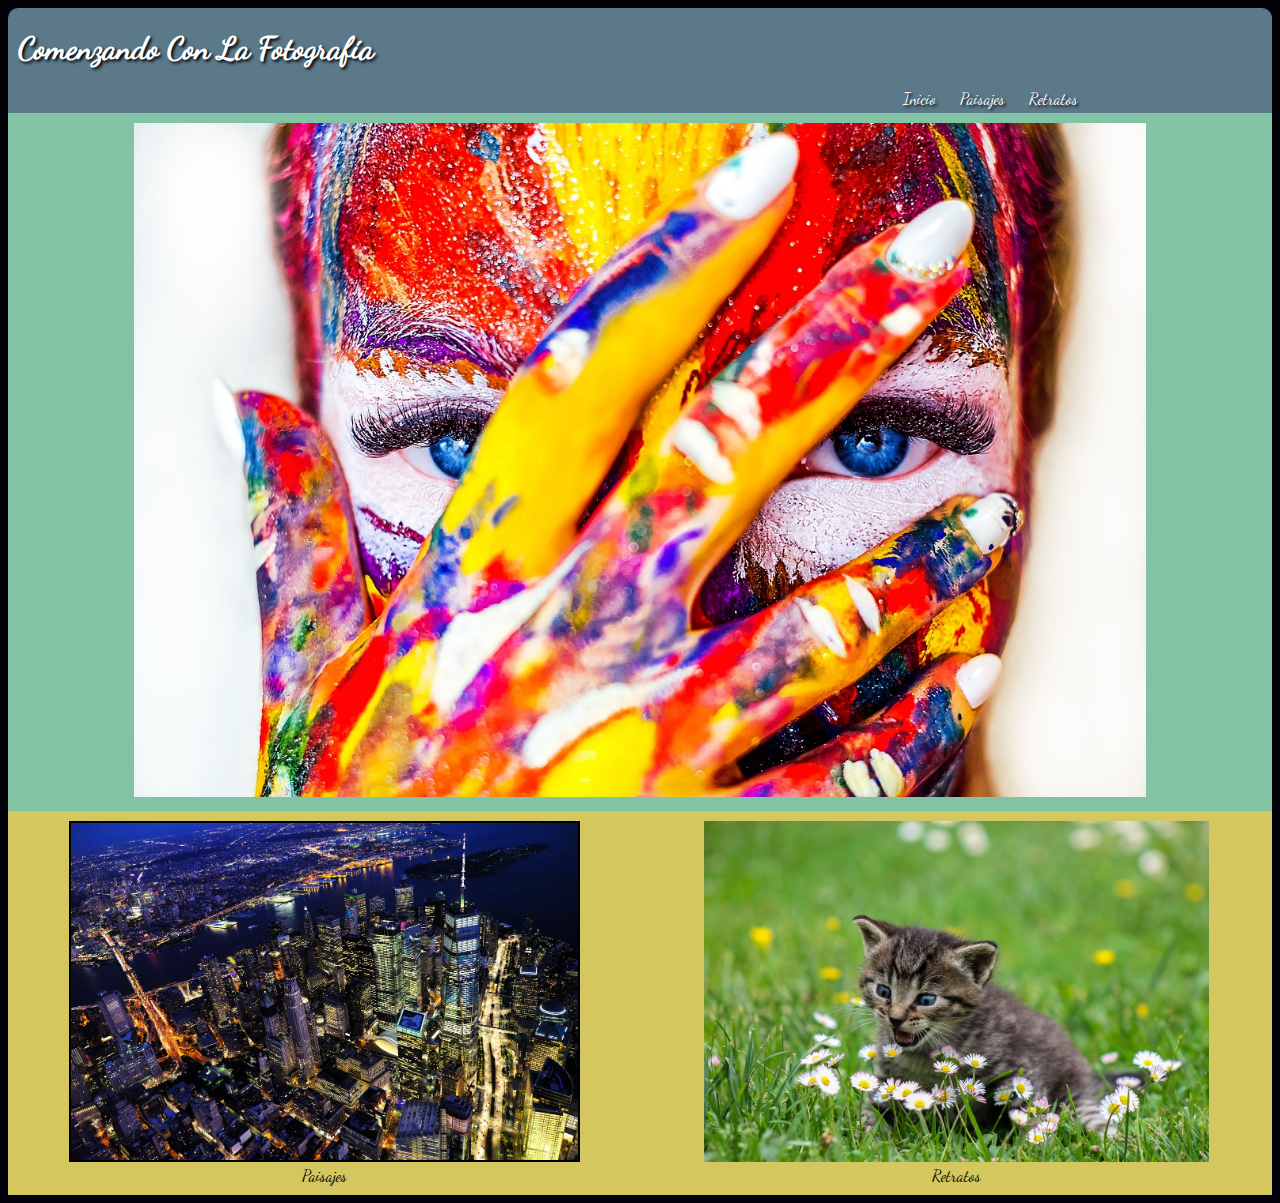
==== index.html @ a049b8e4 "section 2" ====
<!doctype html>
<html>
<head>
<meta charset="utf-8">
<meta name="viewport" content="width:device-width,user-scalable=no">
<title>Comenzando Con La Fotografía</title>
<link rel="stylesheet" href="css/estilos.css">

</head>

<body>
	<header>
	<div id="titulo">
		<h1>Comenzando Con La Fotografía</h1>
	</div>
	
	<div id="menu">
		<nav>
		<a href="index.html">Inicio</a>
		<a href="html/paisaje.html">Paisajes</a>
		<a href="html/retratos.html">Retratos</a>
		</nav>
	</div>
	</header>
	
	<section id="contenido">
		<section id="principal">
			<img src="imagenes/paint-2985569_1280.jpg" class="adaptativa-porcentaje">
		</section>
			
		<section id="secundaria">
			
			<div class="imagenes">
				
				<div>
					<a href="html/paisaje.html"><img src="imagenes/new-york-2699520_1280.jpg" class="adaptativa-porcentaje1"></a>
					<figcaption>Paisajes</figcaption>
				</div>
				<div>
					<a href="html/retratos.html"><img src="imagenes/kitty-2948404_1280.jpg" class="adaptativa-porcentaje2"></a>
					<figcaption>Retratos</figcaption>
				</div>
			</div>
		
		</section>
	</section>
</body>
</html>
---- css/estilos.css ----
@charset "utf-8";
/* CSS Document */

@font-face {
	font-family: 'dancing-script';
	src: url(../fuentes/DancingScript-Regular.ttf)
}
body {
	background: #02010a;
	font-family: "dancing-script";	
}

header {
	background: #5b7989;
	color: white;
	text-shadow: 2px 2px 3px #02010a;	
	border-top-left-radius: 10px;
	border-top-right-radius: 10px;
	width: 100%;
}

#titulo {
	text-align: left;
	padding: 0px 0px 0px 10px;
	display: inline-flex;
}

#menu {
	text-align: right;
	padding: 0px 5px 5px 0px;
	display: inline-flex;
	flex-flow: row wrap;
	margin-left: 70%;
}

h1::selection {
	background: white;
}

a {
	text-decoration: none;
	color: white;
	margin: 5px;
	padding: 5px 5px;
}

#contenido {
	text-align: center;
	display: flex;
	flex-direction: column;
}

#principal {
	background-color: #82c3a6;
	padding-top: 10px;
	padding-bottom: 10px;
}

#secundaria {
	background-color: #d5c75f;
	padding-top: 10px;
	padding-bottom: 10px;
}

.adaptativa-porcentaje {
	width: 80%;
}

.adaptativa-porcentaje1 {
	width: 80%;
	border: solid 2px black;	
}

.adaptativa-porcentaje2 {
	width: 80%;
	
}

.imagenes{
	display: flex;
	flex-direction: row;
}
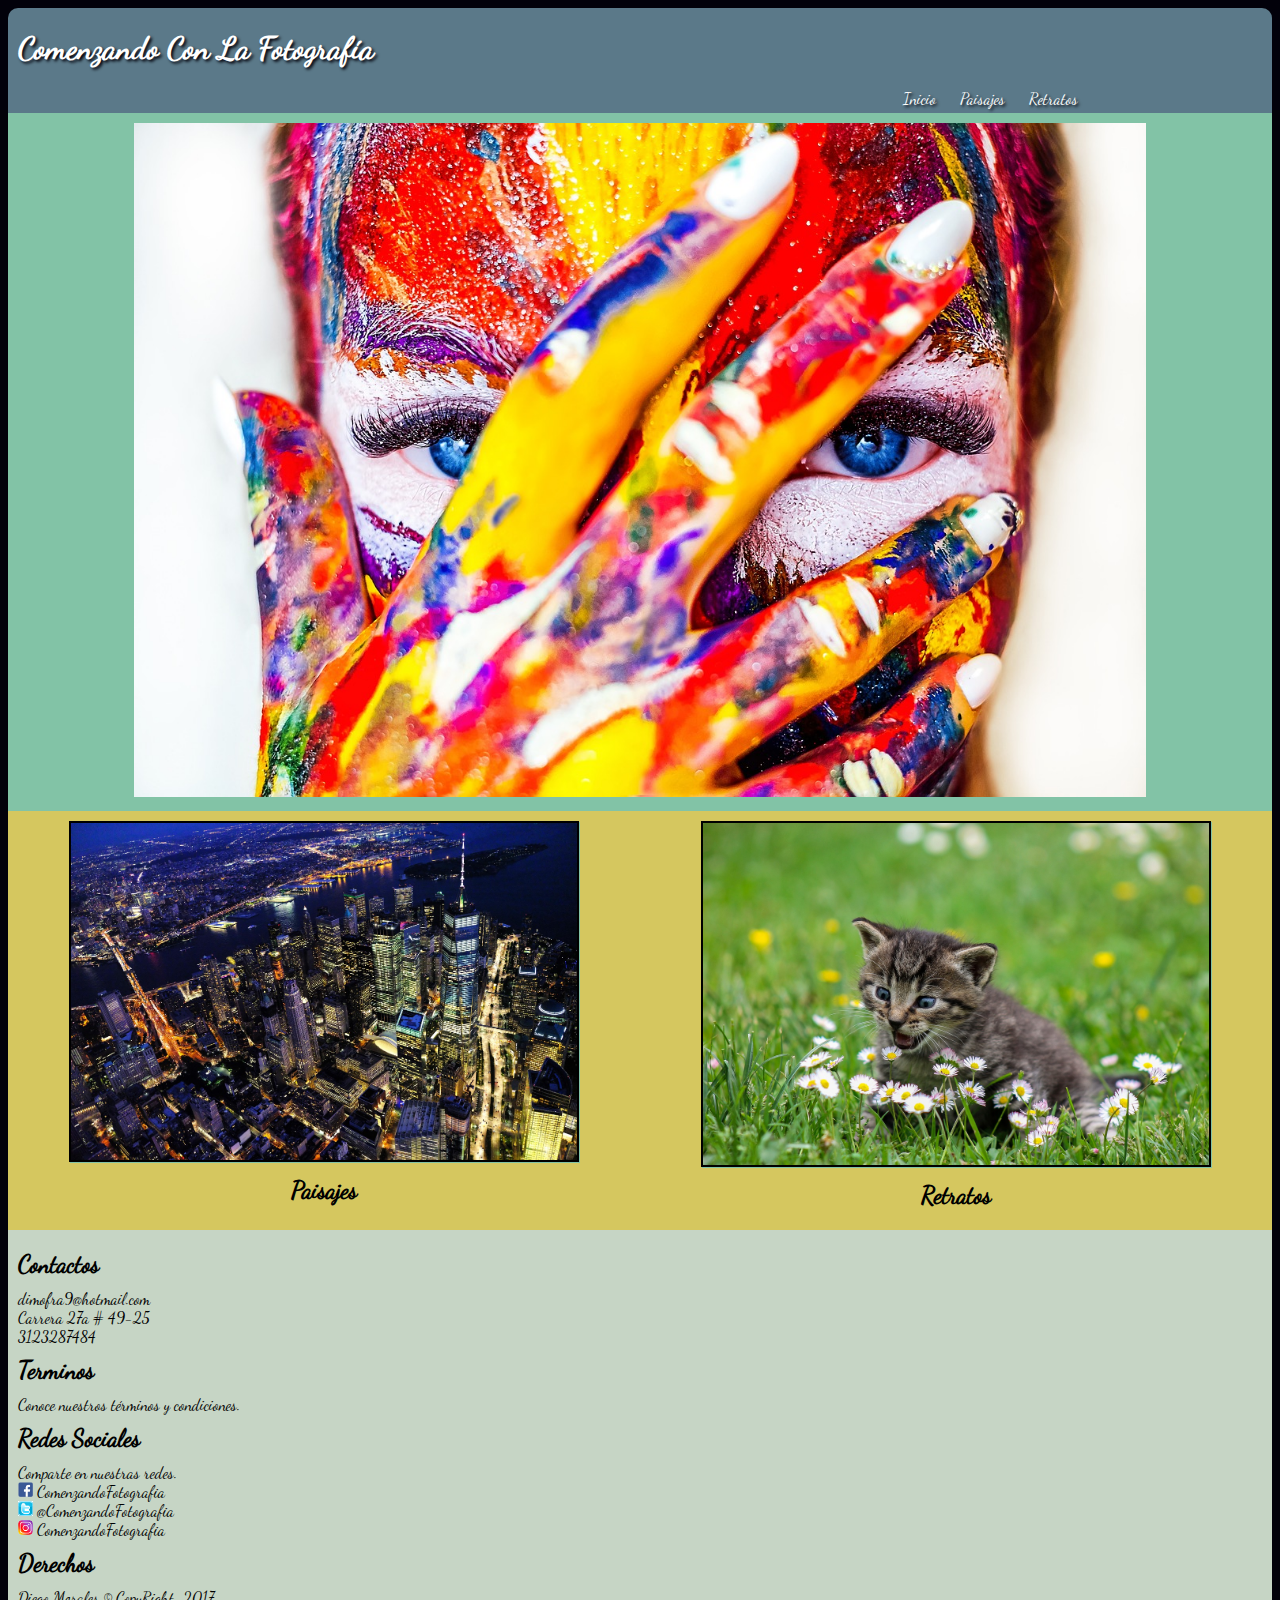
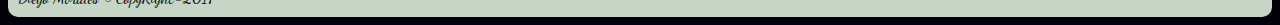
==== commit 148842c0: "footer 1" ====
--- a/index.html
+++ b/index.html
@@ -34,15 +34,50 @@
 				
 				<div>
 					<a href="html/paisaje.html"><img src="imagenes/new-york-2699520_1280.jpg" class="adaptativa-porcentaje1"></a>
-					<figcaption>Paisajes</figcaption>
+					<figcaption><h2>Paisajes</h2></figcaption>
 				</div>
 				<div>
 					<a href="html/retratos.html"><img src="imagenes/kitty-2948404_1280.jpg" class="adaptativa-porcentaje2"></a>
-					<figcaption>Retratos</figcaption>
+					<figcaption><h2>Retratos</h2></figcaption>
 				</div>
 			</div>
 		
 		</section>
 	</section>
+	
+	<footer id="piedepagina">
+		
+		<div class=".piedepagina">
+			<div>
+				<h2>Contactos</h2>
+				dimofra9@hotmail.com
+				<br>
+				Carrera 27a # 49-25
+				<br>
+				3123287484		
+			</div>
+		
+			<div>
+				<h2>Terminos</h2>
+				Conoce nuestros términos y condiciones.
+			</div>
+		
+			<div>
+				<h2>Redes Sociales</h2>
+				Comparte en nuestras redes.
+				<br>
+				<img src="imagenes/boton facebook.png" class="icono"> ComenzandoFotografia
+				<br>
+				<img src="imagenes/boton twitter.png" class="icono"> @ComenzandoFotografia
+				<br>
+				<img src="imagenes/boton instagram.png" class="icono"> ComenzandoFotografia		
+			</div>
+		
+			<div>
+				<h2>Derechos</h2>
+				Diego Morales © CopyRight-2017
+			</div>
+		</div>
+	</footer>
 </body>
 </html>
--- a/css/estilos.css
+++ b/css/estilos.css
@@ -68,15 +68,49 @@
 
 .adaptativa-porcentaje1 {
 	width: 80%;
-	border: solid 2px black;	
+	border: solid 2px black;
+	box-shadow: 1px 1px #82c3a6;
+	transition-property:transform: rotate;
+	transition-duration: 1s;
+}
+
+.adaptativa-porcentaje1:hover{
+	transform: rotate(10px);
 }
 
 .adaptativa-porcentaje2 {
 	width: 80%;
-	
+	border: solid 2px black;
+	box-shadow: 1px 1px #82c3a6;
+	transition-property: 	
 }
 
 .imagenes{
 	display: flex;
 	flex-direction: row;
+}
+
+footer {
+	background: #C6d5c5;
+	padding: 10px;
+	border-bottom-left-radius: 10px;
+	border-bottom-right-radius: 10px;
+}
+
+#piedepagina {	
+	display: flex;
+	flex-direction: column;
+}
+
+.piedepagina {
+	display: flex;
+	flex-direction: row;
+}
+
+.icono {
+	width: 15px
+}
+
+h2 {
+	margin: 10px 0px 10px 0px;
 }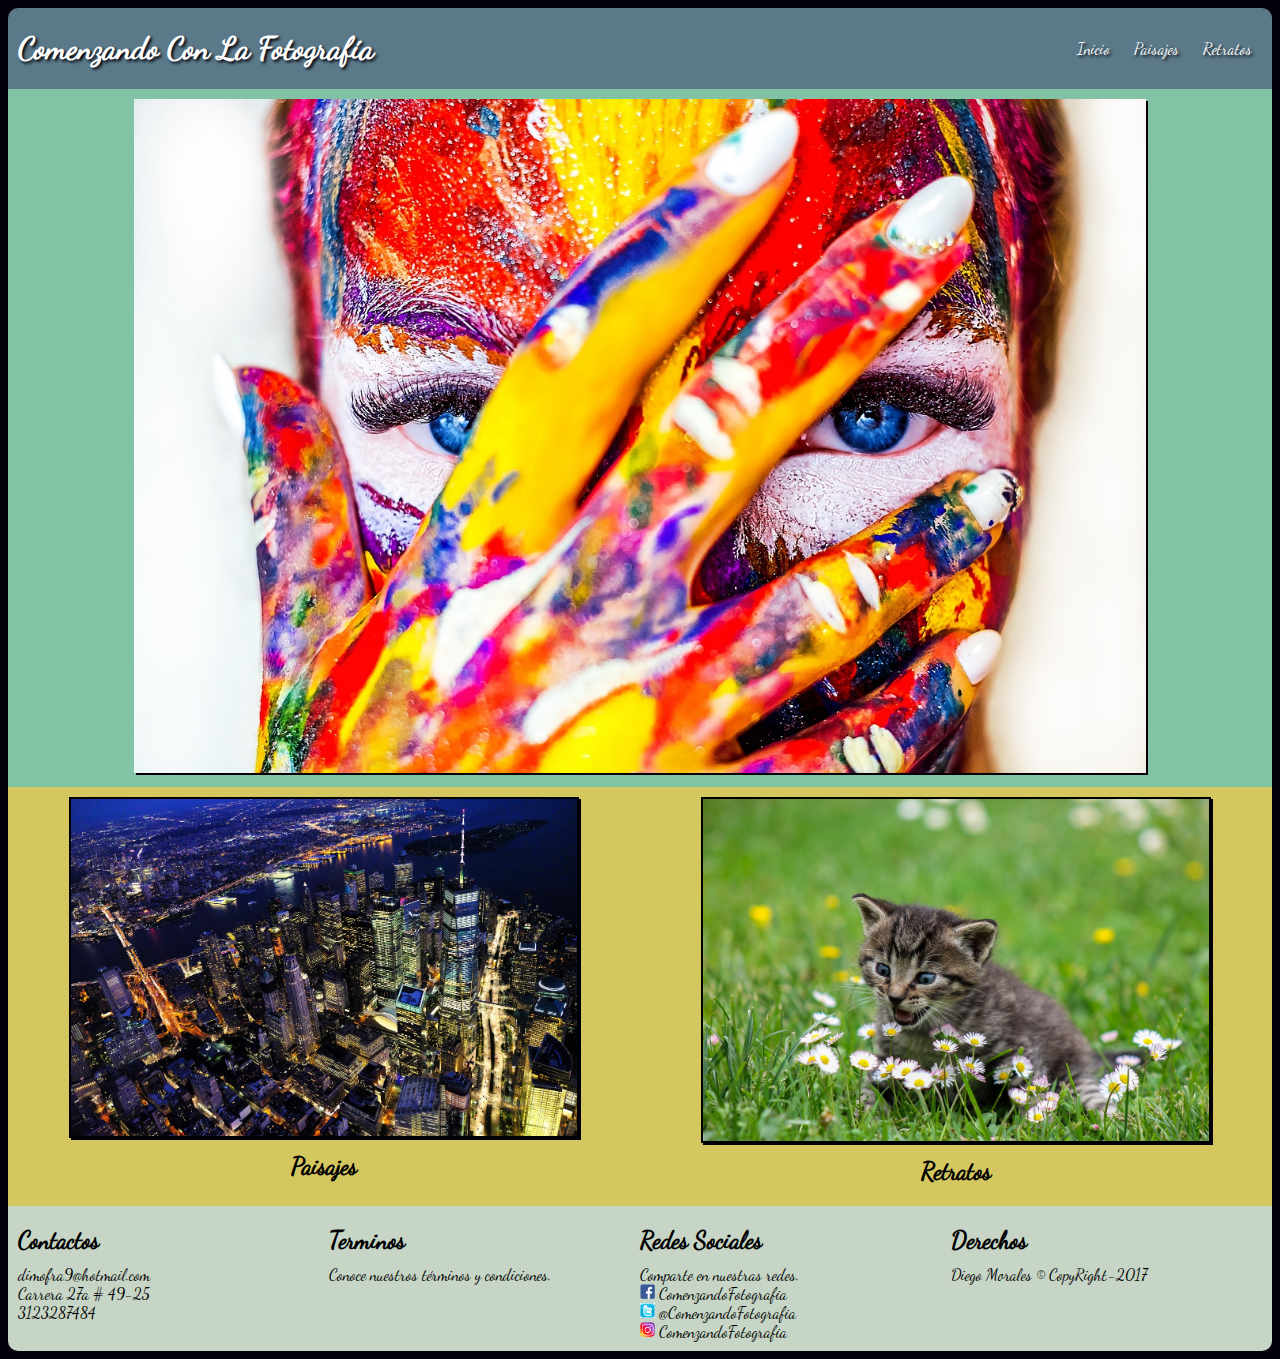
==== commit ec099fb6: "pagina inicio" ====
--- a/index.html
+++ b/index.html
@@ -1,31 +1,56 @@
 <!doctype html>
 <html>
+
 <head>
-<meta charset="utf-8">
-<meta name="viewport" content="width:device-width,user-scalable=no">
-<title>Comenzando Con La Fotografía</title>
-<link rel="stylesheet" href="css/estilos.css">
+
+	<meta charset="utf-8">
+
+	<meta name="viewport" content="width:device-width,user-scalable=no">
+
+	<title>Comenzando Con La Fotografía</title>
+
+	<link rel="stylesheet" href="css/estilos.css">
 
 </head>
 
 <body>
-	<header>
-	<div id="titulo">
-		<h1>Comenzando Con La Fotografía</h1>
-	</div>
+
+	<header id="encabezado">
+		
+		<div class="encabezado">
+			
+			<div>
+				<h1 id="titulo">
+				Comenzando Con La Fotografía
+				</h1>
+			</div>
+			
+			<div>
+				<nav id="menu">		
+					<a href="index.html">
+					Inicio
+					</a>
+				
+					<a href="html/paisaje.html">
+					Paisajes
+					</a>
+				
+					<a href="html/retratos.html">
+					Retratos
+					</a>			
+				</nav>			
+			</div>
+								
+		</div>
 	
-	<div id="menu">
-		<nav>
-		<a href="index.html">Inicio</a>
-		<a href="html/paisaje.html">Paisajes</a>
-		<a href="html/retratos.html">Retratos</a>
-		</nav>
-	</div>
 	</header>
 	
 	<section id="contenido">
+	
 		<section id="principal">
+			
 			<img src="imagenes/paint-2985569_1280.jpg" class="adaptativa-porcentaje">
+		
 		</section>
 			
 		<section id="secundaria">
@@ -33,13 +58,29 @@
 			<div class="imagenes">
 				
 				<div>
-					<a href="html/paisaje.html"><img src="imagenes/new-york-2699520_1280.jpg" class="adaptativa-porcentaje1"></a>
-					<figcaption><h2>Paisajes</h2></figcaption>
+					<a href="html/paisaje.html">
+					<img src="imagenes/new-york-2699520_1280.jpg" class="adaptativa-porcentaje1">
+					</a>
+					
+					<figcaption>
+					
+					<h2>Paisajes</h2>
+					
+					</figcaption>
 				</div>
+				
 				<div>
-					<a href="html/retratos.html"><img src="imagenes/kitty-2948404_1280.jpg" class="adaptativa-porcentaje2"></a>
-					<figcaption><h2>Retratos</h2></figcaption>
+					<a href="html/retratos.html">
+					<img src="imagenes/kitty-2948404_1280.jpg" class="adaptativa-porcentaje2">
+					</a>
+					
+					<figcaption>
+					
+					<h2>Retratos</h2>
+					
+					</figcaption>
 				</div>
+			
 			</div>
 		
 		</section>
@@ -47,8 +88,8 @@
 	
 	<footer id="piedepagina">
 		
-		<div class=".piedepagina">
-			<div>
+		<div class="piedepagina">
+			<div class="pies">
 				<h2>Contactos</h2>
 				dimofra9@hotmail.com
 				<br>
@@ -57,12 +98,12 @@
 				3123287484		
 			</div>
 		
-			<div>
+			<div class="pies">
 				<h2>Terminos</h2>
 				Conoce nuestros términos y condiciones.
 			</div>
 		
-			<div>
+			<div class="pies">
 				<h2>Redes Sociales</h2>
 				Comparte en nuestras redes.
 				<br>
@@ -70,14 +111,18 @@
 				<br>
 				<img src="imagenes/boton twitter.png" class="icono"> @ComenzandoFotografia
 				<br>
-				<img src="imagenes/boton instagram.png" class="icono"> ComenzandoFotografia		
+				<img src="imagenes/boton instagram.png" class="icono"> ComenzandoFotografia	
 			</div>
 		
-			<div>
+			<div class="pies">
 				<h2>Derechos</h2>
 				Diego Morales © CopyRight-2017
 			</div>
+			
 		</div>
+		
 	</footer>
+	
 </body>
+
 </html>
--- a/css/estilos.css
+++ b/css/estilos.css
@@ -13,24 +13,30 @@
 header {
 	background: #5b7989;
 	color: white;
-	text-shadow: 2px 2px 3px #02010a;	
+	text-shadow: 2px 2px 3px #02010a;
 	border-top-left-radius: 10px;
-	border-top-right-radius: 10px;
-	width: 100%;
+	border-top-right-radius: 10px;	
 }
 
-#titulo {
-	text-align: left;
-	padding: 0px 0px 0px 10px;
-	display: inline-flex;
+#encabezado {	
+	display: flex;
+	flex-direction: column;
 }
 
-#menu {
+.encabezado {
+	display: flex;
+	flex-direction: row;
+}
+
+#encabezado .encabezado div{
+	width: 50%;
+	margin: auto;
+	padding-left: 10px;
+	padding-right: 10px;
+}
+
+nav {
 	text-align: right;
-	padding: 0px 5px 5px 0px;
-	display: inline-flex;
-	flex-flow: row wrap;
-	margin-left: 70%;
 }
 
 h1::selection {
@@ -64,25 +70,32 @@
 
 .adaptativa-porcentaje {
 	width: 80%;
+	box-shadow: 2px 2px #02010a;
 }
 
 .adaptativa-porcentaje1 {
 	width: 80%;
 	border: solid 2px black;
-	box-shadow: 1px 1px #82c3a6;
-	transition-property:transform: rotate;
+	box-shadow: 2px 2px #02010a;
+	transition-property: transform: rotate;
 	transition-duration: 1s;
 }
 
-.adaptativa-porcentaje1:hover{
-	transform: rotate(10px);
+.adaptativa-porcentaje1:hover {
+	transform: rotate(10deg);
 }
 
 .adaptativa-porcentaje2 {
 	width: 80%;
 	border: solid 2px black;
-	box-shadow: 1px 1px #82c3a6;
-	transition-property: 	
+	box-shadow: 2px 2px #02010a;
+	position: 5px 20px 0px 0px;
+	transition-property: transform: translate;	
+	transition-duration: 1s;	
+}
+
+.adaptativa-porcentaje2:hover {
+	transform: translate(5px, -20px);
 }
 
 .imagenes{
@@ -97,6 +110,10 @@
 	border-bottom-right-radius: 10px;
 }
 
+footer div {
+	width: 100%;
+}
+
 #piedepagina {	
 	display: flex;
 	flex-direction: column;
@@ -107,6 +124,10 @@
 	flex-direction: row;
 }
 
+.pies {
+	margin: 0 center;
+}
+
 .icono {
 	width: 15px
 }
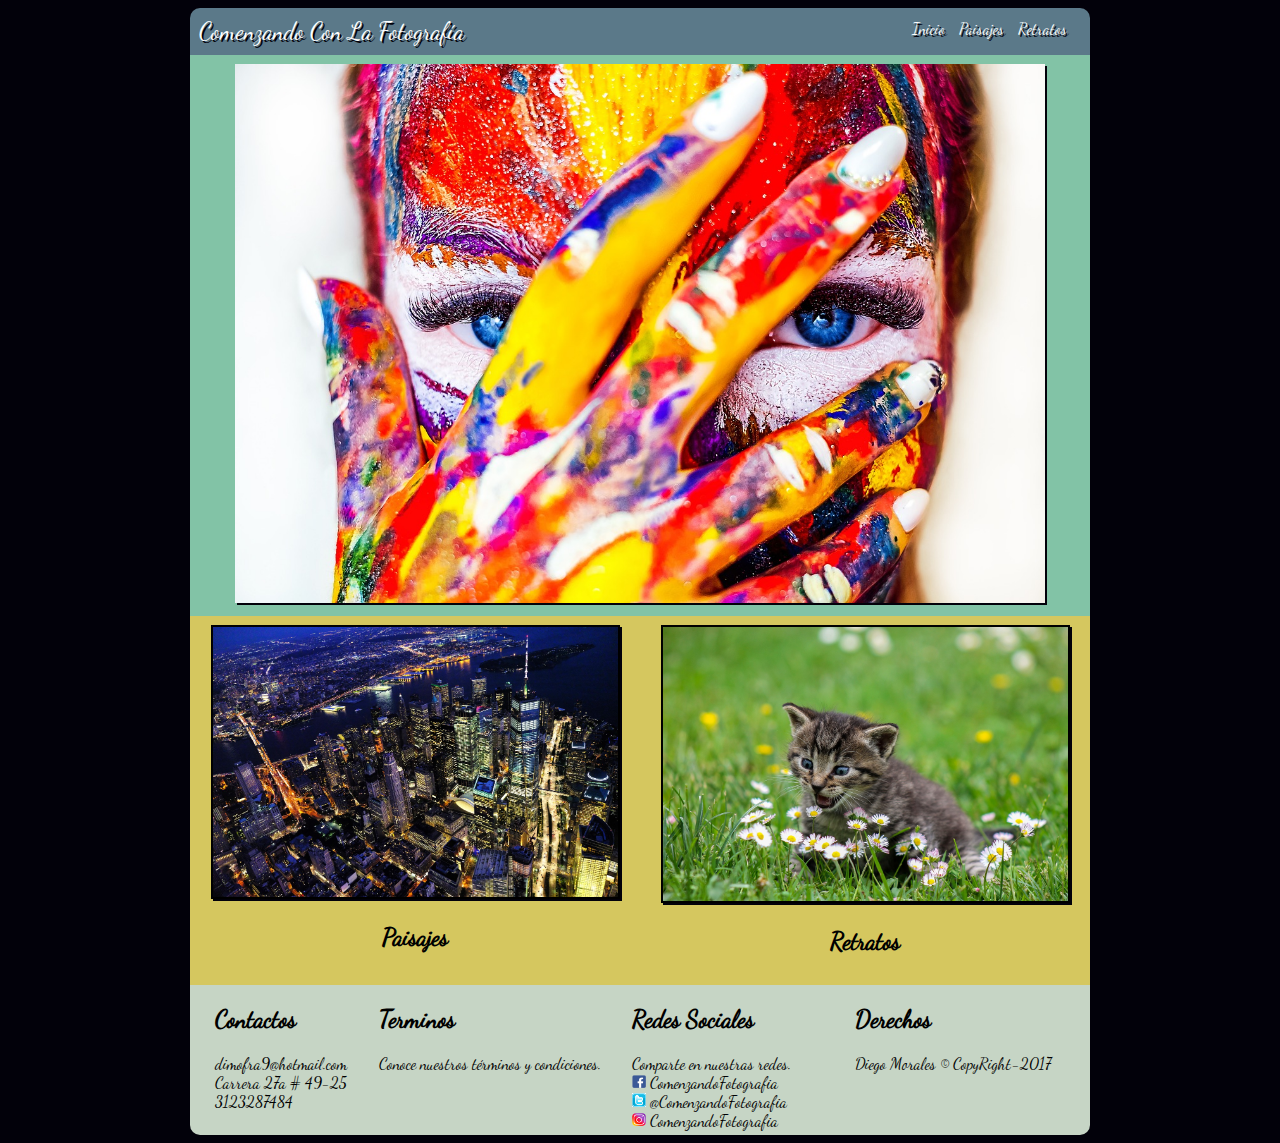
==== commit 31023c05: "pagina inicio 2" ====
--- a/index.html
+++ b/index.html
@@ -2,31 +2,22 @@
 <html>
 
 <head>
-
-	<meta charset="utf-8">
-
-	<meta name="viewport" content="width:device-width,user-scalable=no">
-
-	<title>Comenzando Con La Fotografía</title>
-
-	<link rel="stylesheet" href="css/estilos.css">
-
+<meta charset="utf-8">
+<meta name="viewport" content="width:device-width,user-scalable=no">
+<link rel="stylesheet" href="css/estilos.css">
+<title>Comenzando Con La Fotografía</title>
 </head>
 
 <body>
-
-	<header id="encabezado">
-		
-		<div class="encabezado">
+	<div id="contenido">	
+		<header>		
+			<div id="header">		
+				<div id="titulo">
+				Comenzando Con La Fotografía
+				</div>
 			
-			<div>
-				<h1 id="titulo">
-				Comenzando Con La Fotografía
-				</h1>
-			</div>
-			
-			<div>
-				<nav id="menu">		
+				<div id="menu">
+					<nav>	
 					<a href="index.html">
 					Inicio
 					</a>
@@ -38,72 +29,53 @@
 					<a href="html/retratos.html">
 					Retratos
 					</a>			
-				</nav>			
-			</div>
-								
-		</div>
+					</nav>			
+				</div>				
+			</div>	
+		</header>
 	
-	</header>
+		<section>	
+			<article id="central">	
+			<img src="imagenes/paint-2985569_1280.jpg" class="imagen">		
+			</article>
+			
+			<article id="secundaria">		
+				<div class="secundaria">
+					<div class="izquierda">
+					<a href="html/paisaje.html">
+					<img src="imagenes/new-york-2699520_1280.jpg" class="imagen" id="izquierda">
+					</a>
+					<figcaption>	<h2>Paisajes</h2></figcaption>
+					</div>
+				
+					<div class="derecha">
+					<a href="html/retratos.html">
+					<img src="imagenes/kitty-2948404_1280.jpg" class="imagen" id="derecha">
+					</a>
+					<figcaption><h2>Retratos</h2></figcaption>
+					</div>			
+				</div>		
+			</article>		
+		</section>
 	
-	<section id="contenido">
-	
-		<section id="principal">
-			
-			<img src="imagenes/paint-2985569_1280.jpg" class="adaptativa-porcentaje">
+		<footer>
 		
-		</section>
-			
-		<section id="secundaria">
-			
-			<div class="imagenes">
-				
-				<div>
-					<a href="html/paisaje.html">
-					<img src="imagenes/new-york-2699520_1280.jpg" class="adaptativa-porcentaje1">
-					</a>
-					
-					<figcaption>
-					
-					<h2>Paisajes</h2>
-					
-					</figcaption>
-				</div>
-				
-				<div>
-					<a href="html/retratos.html">
-					<img src="imagenes/kitty-2948404_1280.jpg" class="adaptativa-porcentaje2">
-					</a>
-					
-					<figcaption>
-					
-					<h2>Retratos</h2>
-					
-					</figcaption>
-				</div>
-			
-			</div>
-		
-		</section>
-	</section>
-	
-	<footer id="piedepagina">
-		
-		<div class="piedepagina">
-			<div class="pies">
+			<div id="footer">
+				<div class="pie1">
 				<h2>Contactos</h2>
 				dimofra9@hotmail.com
 				<br>
 				Carrera 27a # 49-25
 				<br>
 				3123287484		
-			</div>
+				</div>
 		
-			<div class="pies">
+				<div class="pie2">
 				<h2>Terminos</h2>
 				Conoce nuestros términos y condiciones.
-			</div>
+				</div>
 		
-			<div class="pies">
+				<div class="pie3">
 				<h2>Redes Sociales</h2>
 				Comparte en nuestras redes.
 				<br>
@@ -111,18 +83,16 @@
 				<br>
 				<img src="imagenes/boton twitter.png" class="icono"> @ComenzandoFotografia
 				<br>
-				<img src="imagenes/boton instagram.png" class="icono"> ComenzandoFotografia	
-			</div>
+				<img src="imagenes/boton instagram.png" class="icono"> ComenzandoFotografia
+				</div>
 		
-			<div class="pies">
+				<div class="pie4">
 				<h2>Derechos</h2>
 				Diego Morales © CopyRight-2017
-			</div>
-			
-		</div>
-		
-	</footer>
-	
+				</div>			
+			</div>		
+		</footer>	
+	</div>	
 </body>
 
 </html>
--- a/css/estilos.css
+++ b/css/estilos.css
@@ -5,41 +5,56 @@
 	font-family: 'dancing-script';
 	src: url(../fuentes/DancingScript-Regular.ttf)
 }
-body {
-	background: #02010a;
-	font-family: "dancing-script";	
+
+#contenido {
+	
+	width: 900px;
+	margin: 0 auto;
 }
 
-header {
+body {
+	color: black;
+	background: #02010a;
+	font-family: "dancing-script";
+	font-size: 16px;
+}
+
+#header {
+	
 	background: #5b7989;
 	color: white;
-	text-shadow: 2px 2px 3px #02010a;
+	padding: 0% 1%;
+	text-shadow: 2px 2px #02010a;
 	border-top-left-radius: 10px;
-	border-top-right-radius: 10px;	
+	border-top-right-radius: 10px;
+	display: flex;
+	flex-flow: row wrap;
 }
 
-#encabezado {	
-	display: flex;
-	flex-direction: column;
+#titulo {
+	padding: 1% 0%;
+	font-size: 1.5em;
+	text-align: left;
+	flex: auto;
 }
 
-.encabezado {
-	display: flex;
-	flex-direction: row;
+#menu {
+	padding: 1.2% 1%;
+	font-size: 1em;
+	text-align: right;
+	flex: auto;
 }
 
-#encabezado .encabezado div{
-	width: 50%;
-	margin: auto;
-	padding-left: 10px;
-	padding-right: 10px;
+.imagen {
+	width: 90%;
+	box-shadow: 2px 2px #02010a;
 }
 
-nav {
-	text-align: right;
+.icono {
+	width: 7%;
 }
 
-h1::selection {
+body::selection {
 	background: white;
 }
 
@@ -47,46 +62,44 @@
 	text-decoration: none;
 	color: white;
 	margin: 5px;
-	padding: 5px 5px;
 }
 
-#contenido {
+section {
 	text-align: center;
-	display: flex;
-	flex-direction: column;
 }
 
-#principal {
+#central {
 	background-color: #82c3a6;
-	padding-top: 10px;
-	padding-bottom: 10px;
+	padding: 1% 0%;
 }
 
 #secundaria {
 	background-color: #d5c75f;
-	padding-top: 10px;
-	padding-bottom: 10px;
+	padding: 1% 0%;
+	box-sizing: border-box;
+	text-align: center;	
 }
 
-.adaptativa-porcentaje {
-	width: 80%;
-	box-shadow: 2px 2px #02010a;
+.secundaria {
+	box-sizing: border-box;
+	height: 100%;
+	background-color: #d5c75f;
+	display: flex;
+	
 }
 
-.adaptativa-porcentaje1 {
-	width: 80%;
+#izquierda {
 	border: solid 2px black;
 	box-shadow: 2px 2px #02010a;
 	transition-property: transform: rotate;
 	transition-duration: 1s;
 }
 
-.adaptativa-porcentaje1:hover {
+#izquierda:hover {
 	transform: rotate(10deg);
 }
 
-.adaptativa-porcentaje2 {
-	width: 80%;
+#derecha {
 	border: solid 2px black;
 	box-shadow: 2px 2px #02010a;
 	position: 5px 20px 0px 0px;
@@ -94,7 +107,7 @@
 	transition-duration: 1s;	
 }
 
-.adaptativa-porcentaje2:hover {
+#derecha:hover {
 	transform: translate(5px, -20px);
 }
 
@@ -103,35 +116,15 @@
 	flex-direction: row;
 }
 
-footer {
+#footer {
 	background: #C6d5c5;
-	padding: 10px;
+	padding: 0% 1% 0.5% 1%;
 	border-bottom-left-radius: 10px;
 	border-bottom-right-radius: 10px;
+	display: flex;
+	flex-flow: row wrap;
 }
 
-footer div {
-	width: 100%;
+#footer div {
+	padding: 0% 1.8%;
 }
-
-#piedepagina {	
-	display: flex;
-	flex-direction: column;
-}
-
-.piedepagina {
-	display: flex;
-	flex-direction: row;
-}
-
-.pies {
-	margin: 0 center;
-}
-
-.icono {
-	width: 15px
-}
-
-h2 {
-	margin: 10px 0px 10px 0px;
-}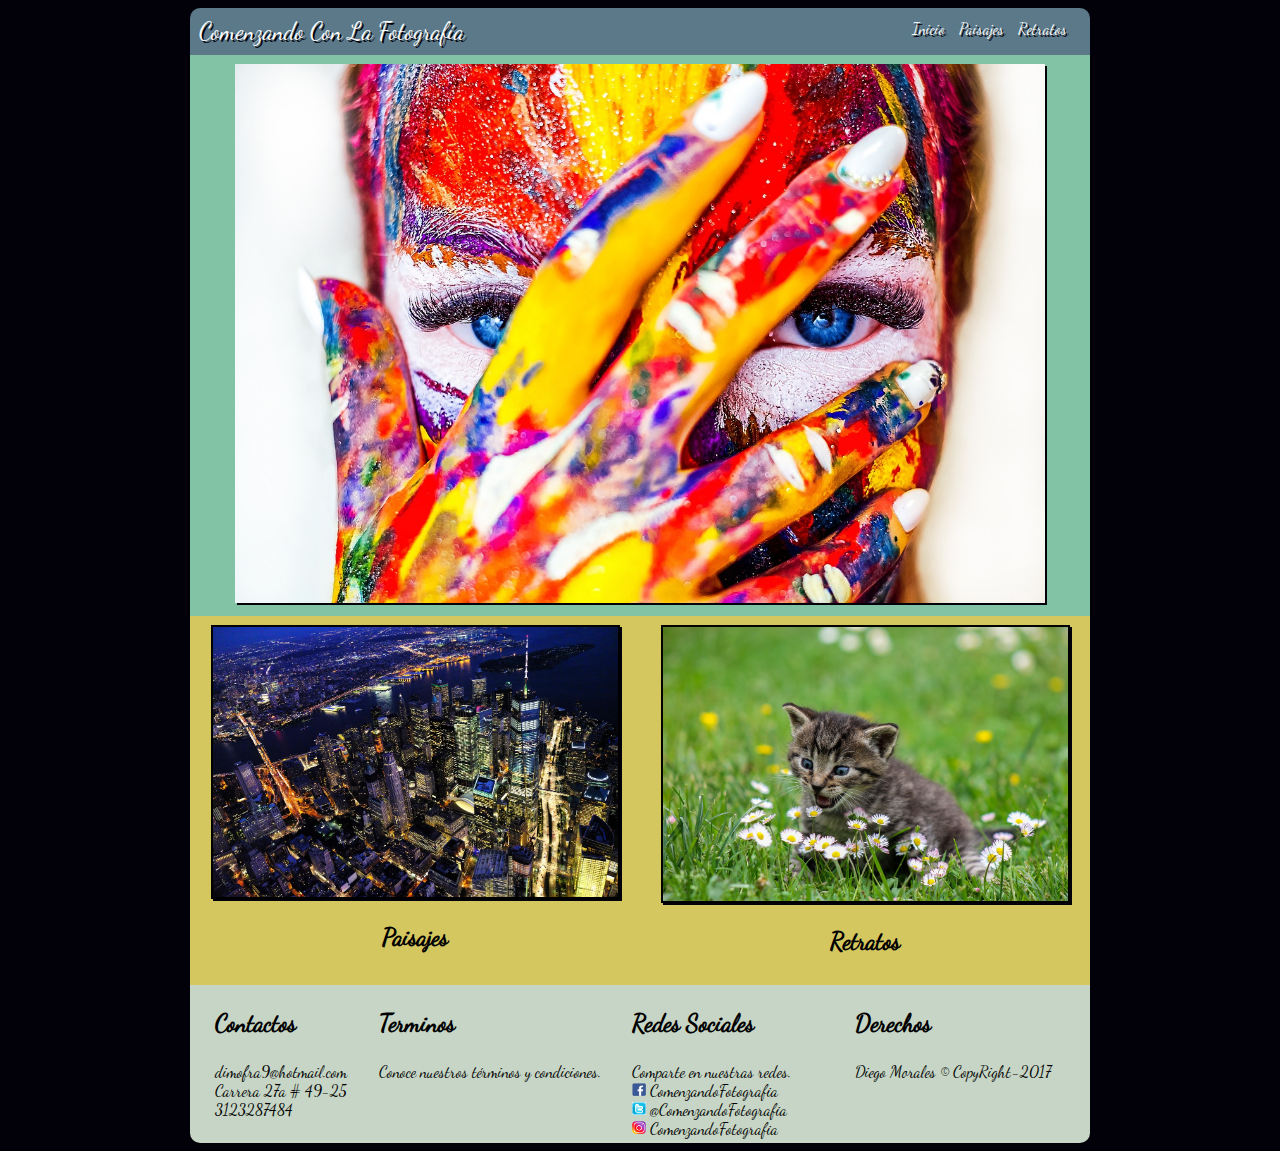
==== commit b917583b: "pagina inicio 3" ====
--- a/index.html
+++ b/index.html
@@ -62,7 +62,7 @@
 		
 			<div id="footer">
 				<div class="pie1">
-				<h2>Contactos</h2>
+				<p>Contactos</p>
 				dimofra9@hotmail.com
 				<br>
 				Carrera 27a # 49-25
@@ -71,12 +71,12 @@
 				</div>
 		
 				<div class="pie2">
-				<h2>Terminos</h2>
+				<p>Terminos</p>
 				Conoce nuestros términos y condiciones.
 				</div>
 		
 				<div class="pie3">
-				<h2>Redes Sociales</h2>
+				<p>Redes Sociales</p>
 				Comparte en nuestras redes.
 				<br>
 				<img src="imagenes/boton facebook.png" class="icono"> ComenzandoFotografia
@@ -87,7 +87,7 @@
 				</div>
 		
 				<div class="pie4">
-				<h2>Derechos</h2>
+				<p>Derechos</p>
 				Diego Morales © CopyRight-2017
 				</div>			
 			</div>		
--- a/css/estilos.css
+++ b/css/estilos.css
@@ -128,3 +128,9 @@
 #footer div {
 	padding: 0% 1.8%;
 }
+
+p {
+	font-size: 1.5em;
+	font-weight: bold;
+	padding: 0%;
+}
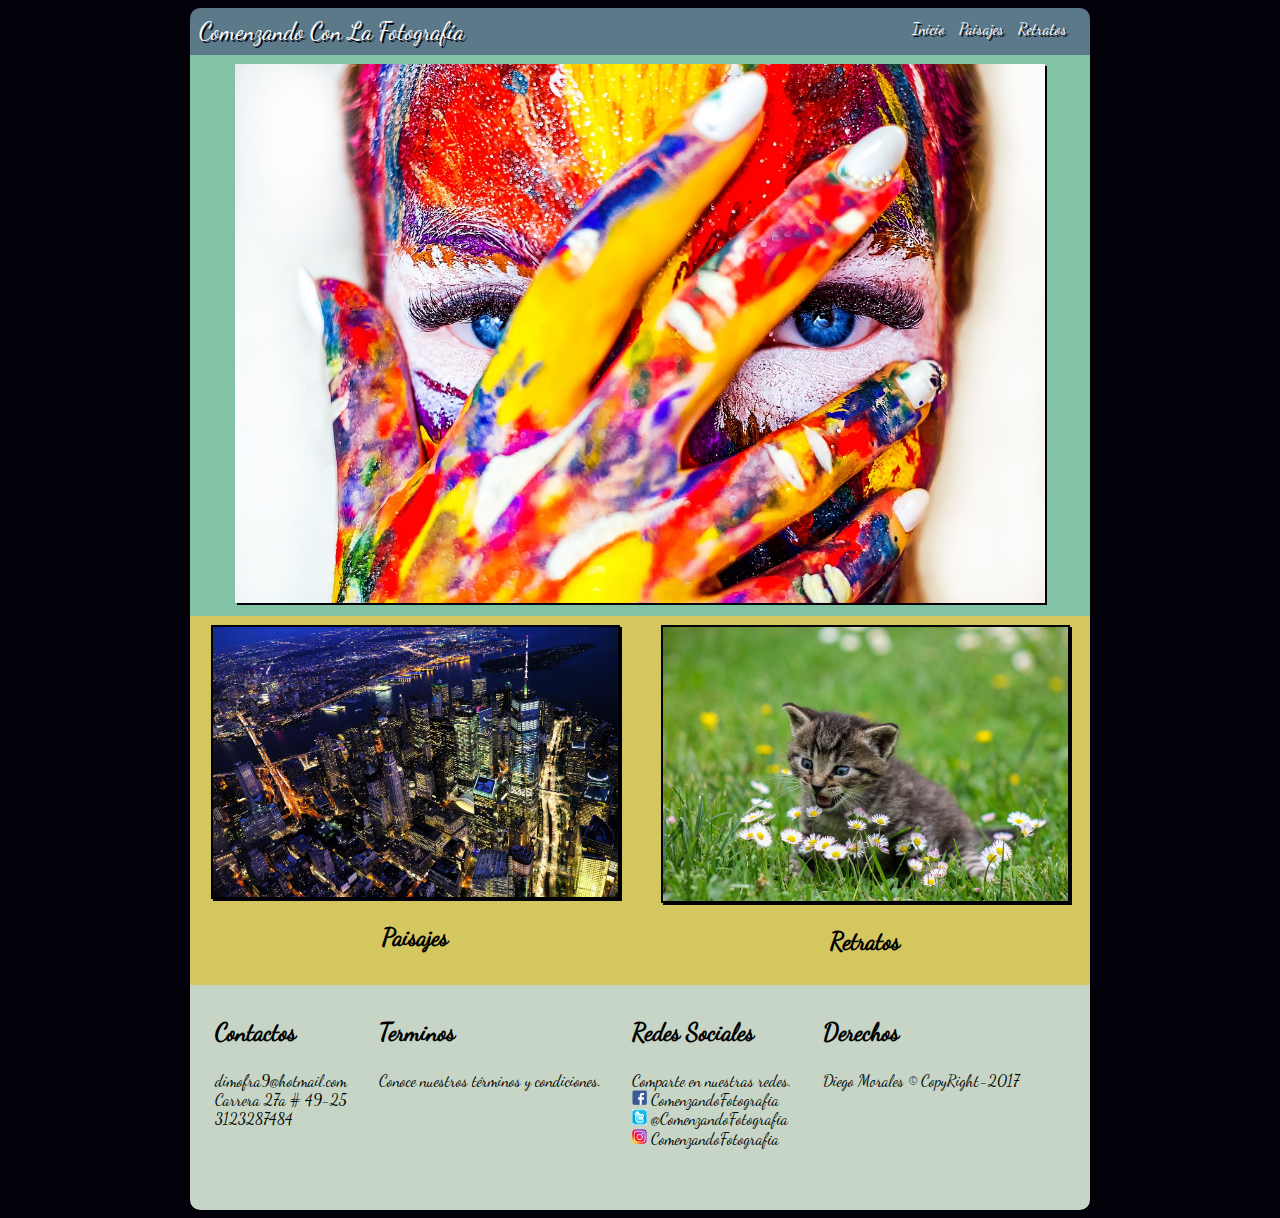
==== commit 6dd54867: "paisajes y retratos 1" ====
--- a/index.html
+++ b/index.html
@@ -5,7 +5,8 @@
 <meta charset="utf-8">
 <meta name="viewport" content="width:device-width,user-scalable=no">
 <link rel="stylesheet" href="css/estilos.css">
-<title>Comenzando Con La Fotografía</title>
+<link rel="shortcut icon" type="image/x-icon" href="imagenes/icono pestaña.png">
+<title>CCLF - Inicio</title>
 </head>
 
 <body>
--- a/css/estilos.css
+++ b/css/estilos.css
@@ -4,12 +4,6 @@
 @font-face {
 	font-family: 'dancing-script';
 	src: url(../fuentes/DancingScript-Regular.ttf)
-}
-
-#contenido {
-	
-	width: 900px;
-	margin: 0 auto;
 }
 
 body {
@@ -27,8 +21,6 @@
 	text-shadow: 2px 2px #02010a;
 	border-top-left-radius: 10px;
 	border-top-right-radius: 10px;
-	display: flex;
-	flex-flow: row wrap;
 }
 
 #titulo {
@@ -51,7 +43,7 @@
 }
 
 .icono {
-	width: 7%;
+	width: 15px;
 }
 
 body::selection {
@@ -75,24 +67,18 @@
 
 #secundaria {
 	background-color: #d5c75f;
-	padding: 1% 0%;
+	padding: 1% 0% 1% 0%;
 	box-sizing: border-box;
 	text-align: center;	
-}
-
-.secundaria {
-	box-sizing: border-box;
-	height: 100%;
-	background-color: #d5c75f;
-	display: flex;
-	
 }
 
 #izquierda {
 	border: solid 2px black;
 	box-shadow: 2px 2px #02010a;
+	padding: 0%;
 	transition-property: transform: rotate;
 	transition-duration: 1s;
+	
 }
 
 #izquierda:hover {
@@ -102,7 +88,7 @@
 #derecha {
 	border: solid 2px black;
 	box-shadow: 2px 2px #02010a;
-	position: 5px 20px 0px 0px;
+	padding: 0%;
 	transition-property: transform: translate;	
 	transition-duration: 1s;	
 }
@@ -111,26 +97,76 @@
 	transform: translate(5px, -20px);
 }
 
-.imagenes{
-	display: flex;
-	flex-direction: row;
+figcaption {
+	padding: -10% 0%;
 }
 
 #footer {
 	background: #C6d5c5;
-	padding: 0% 1% 0.5% 1%;
+	padding: 1% 1% 5% 1%;
 	border-bottom-left-radius: 10px;
 	border-bottom-right-radius: 10px;
-	display: flex;
-	flex-flow: row wrap;
 }
 
 #footer div {
-	padding: 0% 1.8%;
-}
+		padding: 0% 1.8% 2% 1.8%;
+	}
 
 p {
 	font-size: 1.5em;
 	font-weight: bold;
 	padding: 0%;
 }
+
+@keyframes animacion-slidein {
+	0% {
+		margin-top: 150%;
+	}
+	60% {
+		margin-top: -5%;
+	}
+	100% {
+		margin-top: 0%;
+	}
+}
+
+#contenido {
+	animation-name: animacion-slidein;
+	animation-duration: 0.5s;
+	-webkit-animation-delay: 1s;
+	-moz-animation-delay: 1s;
+	-o-animation-delay: 1s;
+	animation-delay: 1s;
+}
+
+@media (min-width: 900px) {
+	#header {
+		display: flex;
+		flex-flow: row wrap;
+	}
+	
+	#contenido {
+		width: 900px;
+		margin: 0 auto;
+	}
+	
+	.secundaria {
+		background-color: #d5c75f;
+		display: flex;	
+	}
+	
+	#footer {
+		display: flex;
+		flex-flow: row wrap;
+	}
+}
+
+@media (max-width: 900px) {
+	#titulo {
+		text-align: center;
+	}
+	
+	#menu {
+		text-align: center;
+	}
+}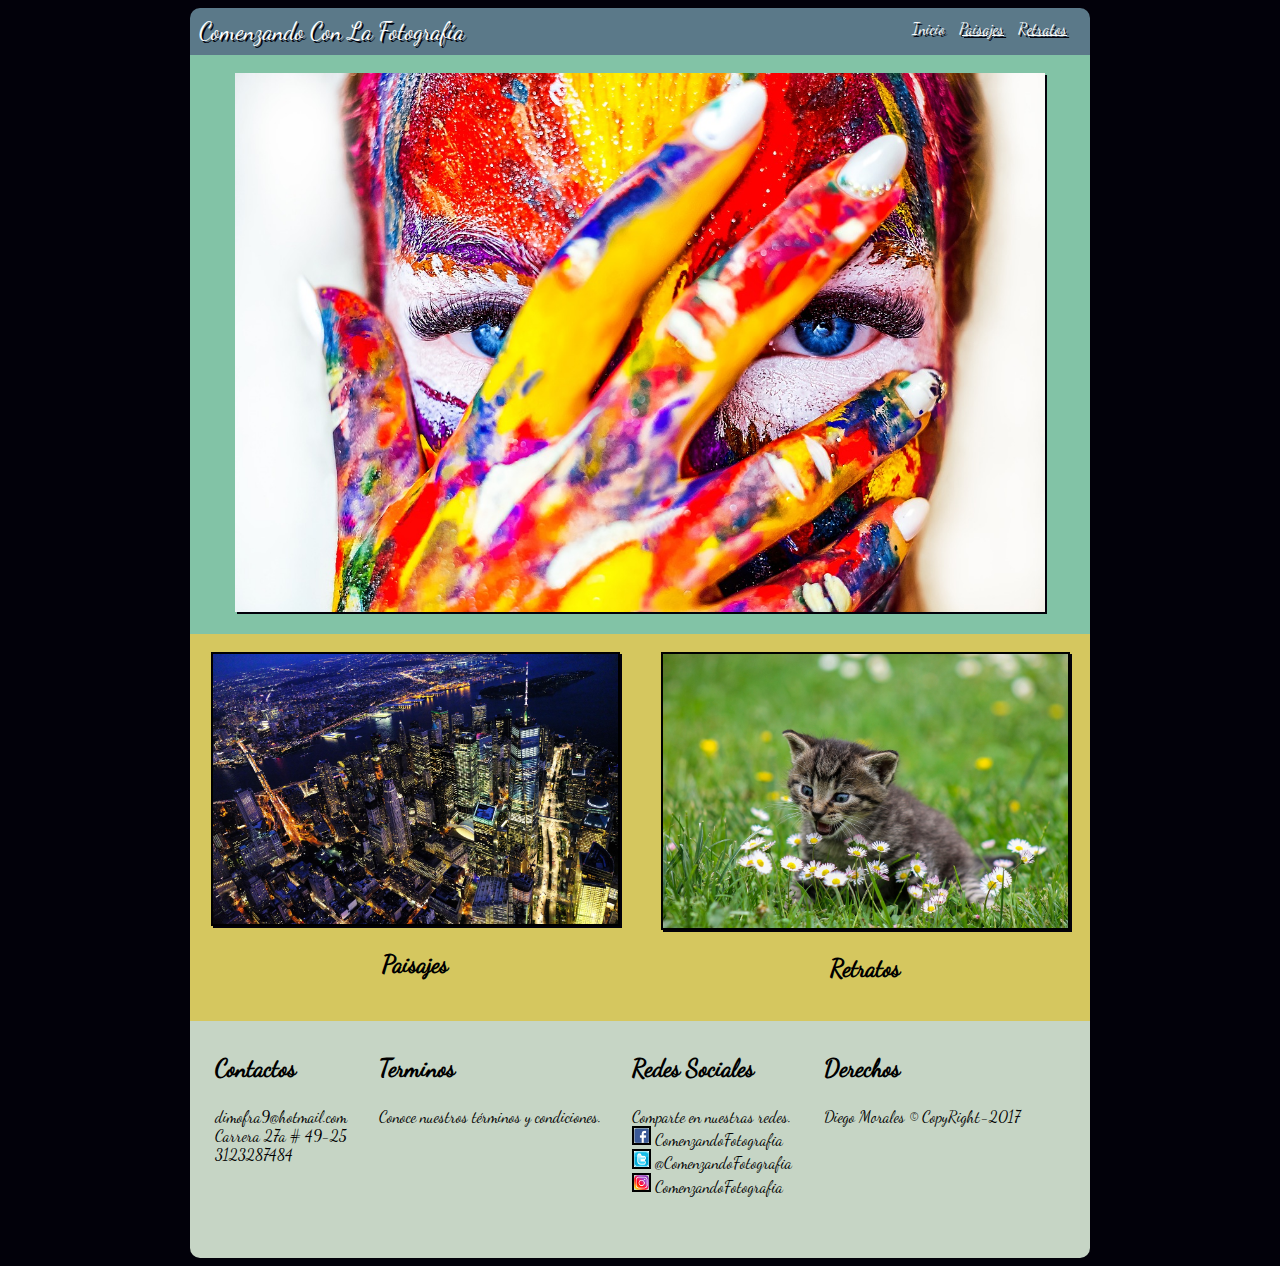
==== commit d00436aa: "Fin del proyecto" ====
--- a/index.html
+++ b/index.html
@@ -18,26 +18,20 @@
 				</div>
 			
 				<div id="menu">
-					<nav>	
-					<a href="index.html">
-					Inicio
-					</a>
-				
-					<a href="html/paisaje.html">
-					Paisajes
-					</a>
-				
-					<a href="html/retratos.html">
-					Retratos
-					</a>			
+					<nav>					
+					<a href="index.html">Inicio</a>
+										
+					<a href="html/paisaje.html" class="menu">Paisajes</a>
+					
+					<a href="html/retratos.html" class="menu">Retratos</a>
 					</nav>			
 				</div>				
 			</div>	
 		</header>
 	
 		<section>	
-			<article id="central">	
-			<img src="imagenes/paint-2985569_1280.jpg" class="imagen">		
+			<article class="central">	
+			<img src="imagenes/paint-2985569_1280.jpg" class="imagen" id="central">		
 			</article>
 			
 			<article id="secundaria">		
@@ -46,7 +40,7 @@
 					<a href="html/paisaje.html">
 					<img src="imagenes/new-york-2699520_1280.jpg" class="imagen" id="izquierda">
 					</a>
-					<figcaption>	<h2>Paisajes</h2></figcaption>
+					<figcaption><h2>Paisajes</h2></figcaption>
 					</div>
 				
 					<div class="derecha">
--- a/css/estilos.css
+++ b/css/estilos.css
@@ -37,57 +37,61 @@
 	flex: auto;
 }
 
+a {
+	text-decoration: none;
+	color: white;
+	margin: 5px;
+}
+
+.menu {
+	text-decoration: underline;
+}
+
 .imagen {
 	width: 90%;
 	box-shadow: 2px 2px #02010a;
+}
+
+div img {
+	border: solid 2px black;
 }
 
 .icono {
 	width: 15px;
 }
 
-body::selection {
-	background: white;
-}
-
-a {
-	text-decoration: none;
-	color: white;
-	margin: 5px;
-}
 
 section {
 	text-align: center;
 }
 
+.central {
+	background-color: #82c3a6;
+	padding: 2% 0%;
+}
+
 #central {
-	background-color: #82c3a6;
-	padding: 1% 0%;
+	border: none;
 }
 
 #secundaria {
 	background-color: #d5c75f;
-	padding: 1% 0% 1% 0%;
+	padding: 2% 0%;
 	box-sizing: border-box;
 	text-align: center;	
 }
 
 #izquierda {
-	border: solid 2px black;
-	box-shadow: 2px 2px #02010a;
 	padding: 0%;
 	transition-property: transform: rotate;
-	transition-duration: 1s;
-	
+	transition-duration: 1s;	
 }
 
 #izquierda:hover {
 	transform: rotate(10deg);
 }
 
-#derecha {
-	border: solid 2px black;
-	box-shadow: 2px 2px #02010a;
+#derecha {	
 	padding: 0%;
 	transition-property: transform: translate;	
 	transition-duration: 1s;	
@@ -99,6 +103,26 @@
 
 figcaption {
 	padding: -10% 0%;
+}
+
+#img1 {
+	-webkit-filter: blur(10px);
+}
+
+#img2 {
+	-webkit-filter: grayscale(100%);
+}
+
+#img3 {
+	-webkit-filter: sepia(90%);
+}
+
+#img4 {
+	-webkit-filter: grayscale(100%);
+}
+
+#img6 {
+	-webkit-filter: grayscale(100%);
 }
 
 #footer {
